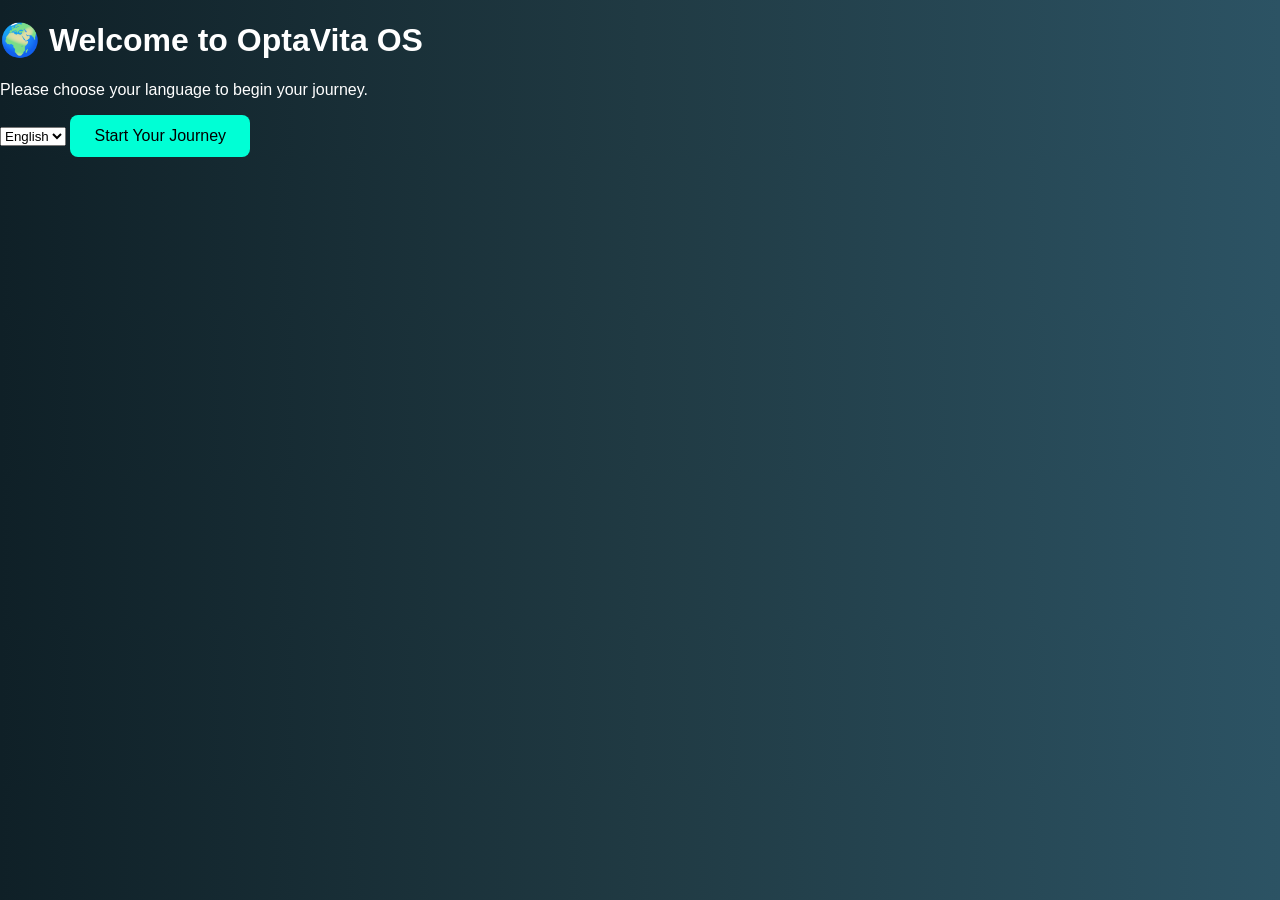
==== index.html @ 189656e2 "Update index.html" ====
<!DOCTYPE html>
<html lang="en">
<head>
  <meta charset="UTF-8" />
  <meta name="viewport" content="width=device-width, initial-scale=1.0" />
  <title>OptaVita OS - Start Your Journey</title>
  <link rel="stylesheet" href="style.css" />
</head>
<body>
  <!-- المرحلة 1: اختيار اللغة -->
  <div id="language-section">
    <h1>🌍 Welcome to OptaVita OS</h1>
    <p>Please choose your language to begin your journey.</p>
    <select id="language-select">
      <option value="en">English</option>
      <option value="ar">العربية</option>
      <option value="zh">中文</option>
      <option value="ja">日本語</option>
      <option value="tr">Türkçe</option>
      <!-- زود لغات كمان هنا -->
    </select>
    <button onclick="goToLogin()">Start Your Journey</button>
  </div>

  <!-- المرحلة 2: تسجيل الدخول -->
  <div id="login-section" style="display: none;">
    <h2>🔐 Login to Your Account</h2>
    <input type="email" placeholder="Email" />
    <input type="password" placeholder="Password" />
    <button onclick="goToUserType()">Login</button>
  </div>

  <!-- المرحلة 3: اختيار نوع المستخدم -->
  <div id="user-type-section" style="display: none;">
    <h2>👤 Select User Type</h2>
    <button>Individual</button>
    <button>Company</button>
    <button>VIP</button>
    <button>Developer</button>
  </div>

  <script src="script.js"></script>
</body>
</html>
---- style.css ----
body {
  font-family: 'Cairo', sans-serif;
  margin: 0;
  padding: 0;
  background: linear-gradient(to right, #0f2027, #203a43, #2c5364);
  color: #fff;
}

.main-container {
  max-width: 900px;
  margin: auto;
  padding: 40px 20px;
  text-align: center;
}

header.hero {
  margin-bottom: 50px;
}

header.hero h1 {
  font-size: 2.5em;
  margin-bottom: 10px;
  color: #00ffd5;
}

header.hero p {
  font-size: 1.2em;
  color: #ccc;
}

button {
  padding: 12px 24px;
  font-size: 1em;
  background-color: #00ffd5;
  border: none;
  border-radius: 8px;
  color: #000;
  cursor: pointer;
  transition: background 0.3s ease;
}

button:hover {
  background-color: #00c9aa;
}

section.dashboard {
  background-color: rgba(255, 255, 255, 0.05);
  padding: 20px;
  border-radius: 15px;
  margin-bottom: 40px;
  box-shadow: 0 0 20px #00ffd5;
}

section.dashboard ul {
  list-style-type: none;
  padding: 0;
}

section.dashboard li {
  margin: 15px 0;
  font-size: 1.1em;
  background-color: rgba(255, 255, 255, 0.1);
  padding: 10px;
  border-radius: 10px;
}

section.cta {
  background-color: #111;
  padding: 30px;
  border-radius: 15px;
  box-shadow: 0 0 15px #00ffd5;
}
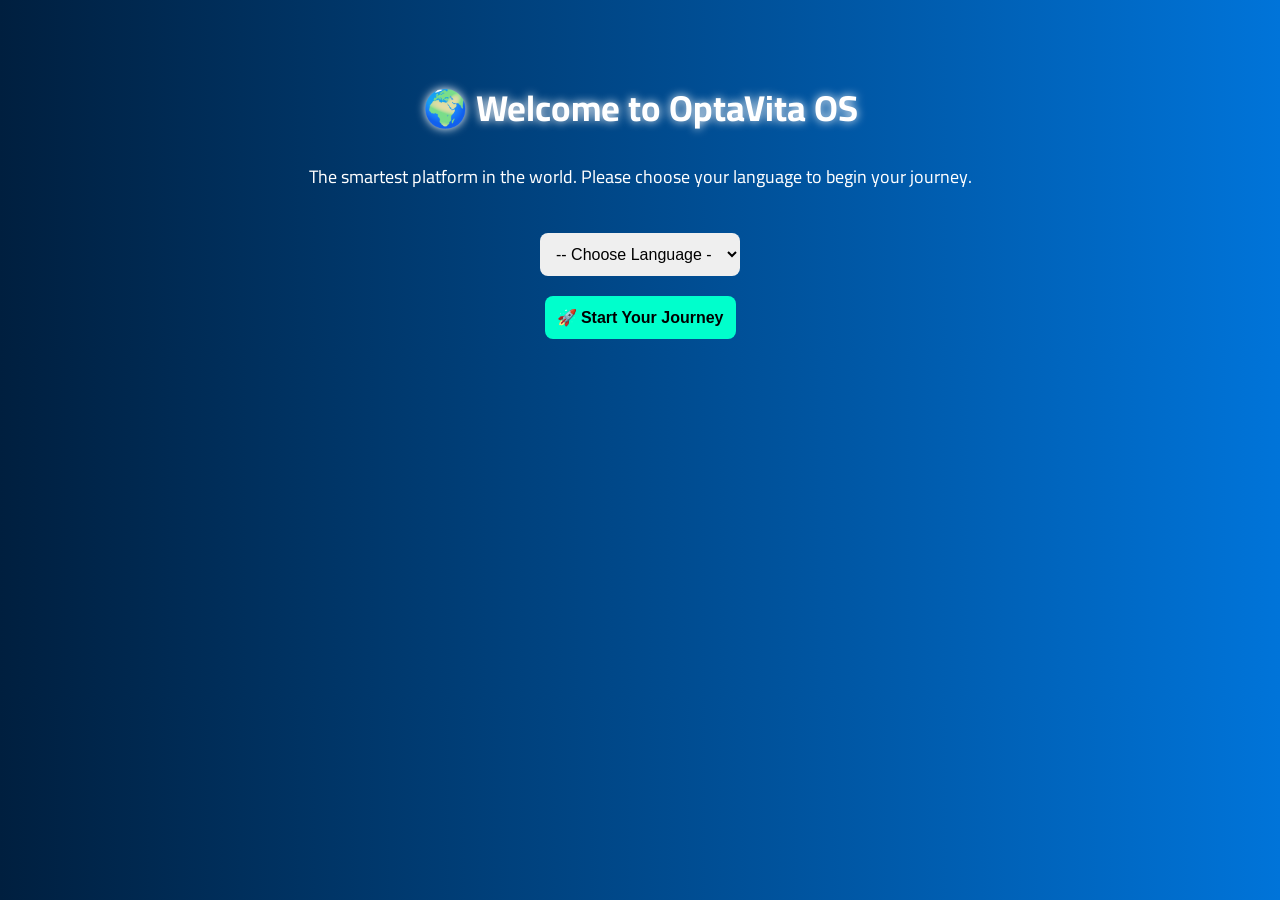
==== commit bebe2a27: "Update index.html" ====
--- a/index.html
+++ b/index.html
@@ -4,42 +4,115 @@
   <meta charset="UTF-8" />
   <meta name="viewport" content="width=device-width, initial-scale=1.0" />
   <title>OptaVita OS - Start Your Journey</title>
-  <link rel="stylesheet" href="style.css" />
+  <link href="https://fonts.googleapis.com/css2?family=Cairo:wght@400;700&display=swap" rel="stylesheet">
+  <style>
+    body {
+      margin: 0;
+      padding: 0;
+      font-family: 'Cairo', sans-serif;
+      background: linear-gradient(to right, #001f3f, #0074D9);
+      color: white;
+      text-align: center;
+      padding-top: 50px;
+    }
+
+    .hidden {
+      display: none;
+    }
+
+    h1 {
+      font-size: 36px;
+      margin-bottom: 10px;
+    }
+
+    p {
+      font-size: 18px;
+      margin-bottom: 30px;
+    }
+
+    select, input, button {
+      padding: 12px;
+      font-size: 16px;
+      margin: 10px;
+      border: none;
+      border-radius: 8px;
+    }
+
+    select {
+      width: 200px;
+    }
+
+    button {
+      background-color: #00FFCC;
+      color: #000;
+      cursor: pointer;
+      font-weight: bold;
+      transition: background 0.3s;
+    }
+
+    button:hover {
+      background-color: #00e6b8;
+    }
+
+    .glow {
+      text-shadow: 0 0 10px white;
+    }
+  </style>
 </head>
 <body>
-  <!-- المرحلة 1: اختيار اللغة -->
+  <!-- اللغة -->
   <div id="language-section">
-    <h1>🌍 Welcome to OptaVita OS</h1>
-    <p>Please choose your language to begin your journey.</p>
+    <h1 class="glow">🌍 Welcome to OptaVita OS</h1>
+    <p>The smartest platform in the world. Please choose your language to begin your journey.</p>
     <select id="language-select">
+      <option value="">-- Choose Language --</option>
       <option value="en">English</option>
       <option value="ar">العربية</option>
       <option value="zh">中文</option>
       <option value="ja">日本語</option>
       <option value="tr">Türkçe</option>
-      <!-- زود لغات كمان هنا -->
+      <option value="es">Español</option>
+      <option value="fr">Français</option>
+      <option value="de">Deutsch</option>
+      <!-- ضيف قد ما بدك لغات -->
     </select>
-    <button onclick="goToLogin()">Start Your Journey</button>
+    <br>
+    <button onclick="goToLogin()">🚀 Start Your Journey</button>
   </div>
 
-  <!-- المرحلة 2: تسجيل الدخول -->
-  <div id="login-section" style="display: none;">
-    <h2>🔐 Login to Your Account</h2>
-    <input type="email" placeholder="Email" />
-    <input type="password" placeholder="Password" />
+  <!-- تسجيل الدخول -->
+  <div id="login-section" class="hidden">
+    <h2 class="glow">🔐 Login to Your Account</h2>
+    <input type="email" placeholder="Email Address" /><br>
+    <input type="password" placeholder="Password" /><br>
     <button onclick="goToUserType()">Login</button>
   </div>
 
-  <!-- المرحلة 3: اختيار نوع المستخدم -->
-  <div id="user-type-section" style="display: none;">
-    <h2>👤 Select User Type</h2>
-    <button>Individual</button>
-    <button>Company</button>
-    <button>VIP</button>
-    <button>Developer</button>
+  <!-- نوع المستخدم -->
+  <div id="user-type-section" class="hidden">
+    <h2 class="glow">👥 Choose User Type</h2>
+    <button>👤 Individual</button>
+    <button>🏢 Company</button>
+    <button>💎 VIP</button>
+    <button>👨‍💻 Developer</button>
   </div>
 
-  <script src="script.js"></script>
+  <script>
+    function goToLogin() {
+      const selectedLang = document.getElementById("language-select").value;
+      if (!selectedLang) {
+        alert("Please choose a language!");
+        return;
+      }
+
+      document.getElementById("language-section").style.display = "none";
+      document.getElementById("login-section").style.display = "block";
+    }
+
+    function goToUserType() {
+      document.getElementById("login-section").style.display = "none";
+      document.getElementById("user-type-section").style.display = "block";
+    }
+  </script>
 </body>
 </html>
-
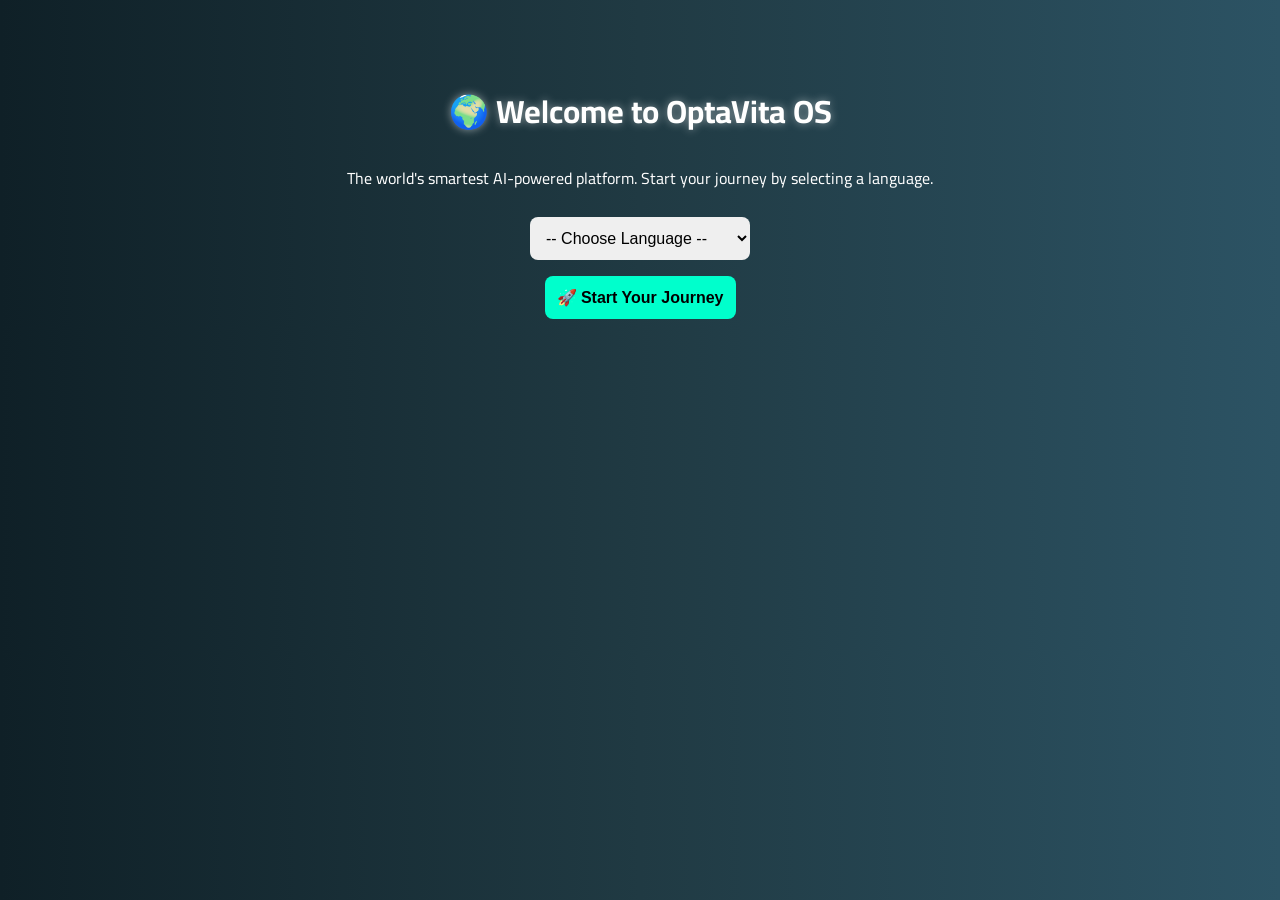
==== commit d71ccddc: "Update index.html" ====
--- a/index.html
+++ b/index.html
@@ -2,44 +2,39 @@
 <html lang="en">
 <head>
   <meta charset="UTF-8" />
-  <meta name="viewport" content="width=device-width, initial-scale=1.0" />
-  <title>OptaVita OS - Start Your Journey</title>
+  <meta name="viewport" content="width=device-width, initial-scale=1.0"/>
+  <title>OptaVita OS - Experience the Future</title>
   <link href="https://fonts.googleapis.com/css2?family=Cairo:wght@400;700&display=swap" rel="stylesheet">
   <style>
     body {
       margin: 0;
       padding: 0;
       font-family: 'Cairo', sans-serif;
-      background: linear-gradient(to right, #001f3f, #0074D9);
+      background: linear-gradient(to right, #0f2027, #203a43, #2c5364);
       color: white;
       text-align: center;
-      padding-top: 50px;
+      padding-top: 60px;
     }
 
     .hidden {
       display: none;
     }
 
-    h1 {
-      font-size: 36px;
-      margin-bottom: 10px;
-    }
-
-    p {
-      font-size: 18px;
-      margin-bottom: 30px;
+    h1, h2 {
+      text-shadow: 0 0 8px rgba(255,255,255,0.5);
     }
 
     select, input, button {
       padding: 12px;
       font-size: 16px;
-      margin: 10px;
+      margin: 8px;
       border: none;
       border-radius: 8px;
+      outline: none;
     }
 
     select {
-      width: 200px;
+      width: 220px;
     }
 
     button {
@@ -47,72 +42,107 @@
       color: #000;
       cursor: pointer;
       font-weight: bold;
-      transition: background 0.3s;
+      transition: all 0.3s;
     }
 
     button:hover {
       background-color: #00e6b8;
+      transform: scale(1.05);
     }
 
-    .glow {
-      text-shadow: 0 0 10px white;
+    .container {
+      max-width: 600px;
+      margin: auto;
+    }
+
+    .btn-row {
+      display: flex;
+      flex-direction: column;
+      align-items: center;
     }
   </style>
 </head>
 <body>
-  <!-- اللغة -->
-  <div id="language-section">
-    <h1 class="glow">🌍 Welcome to OptaVita OS</h1>
-    <p>The smartest platform in the world. Please choose your language to begin your journey.</p>
+  <div id="language-section" class="container">
+    <h1>🌍 Welcome to OptaVita OS</h1>
+    <p>The world's smartest AI-powered platform. Start your journey by selecting a language.</p>
     <select id="language-select">
       <option value="">-- Choose Language --</option>
-      <option value="en">English</option>
-      <option value="ar">العربية</option>
-      <option value="zh">中文</option>
-      <option value="ja">日本語</option>
-      <option value="tr">Türkçe</option>
-      <option value="es">Español</option>
-      <option value="fr">Français</option>
-      <option value="de">Deutsch</option>
-      <!-- ضيف قد ما بدك لغات -->
+      <option>English</option>
+      <option>العربية</option>
+      <option>中文</option>
+      <option>日本語</option>
+      <option>Türkçe</option>
+      <option>Español</option>
+      <option>Français</option>
+      <option>Deutsch</option>
+      <option>Português</option>
+      <option>Italiano</option>
+      <option>Русский</option>
+      <option>한국어</option>
+      <option>Hindi</option>
+      <option>فارسی</option>
+      <option>Bahasa Indonesia</option>
+      <option>ไทย</option>
+      <option>עברית</option>
+      <option>Polski</option>
+      <option>Čeština</option>
+      <option>Українська</option>
     </select>
     <br>
     <button onclick="goToLogin()">🚀 Start Your Journey</button>
   </div>
 
-  <!-- تسجيل الدخول -->
-  <div id="login-section" class="hidden">
-    <h2 class="glow">🔐 Login to Your Account</h2>
-    <input type="email" placeholder="Email Address" /><br>
-    <input type="password" placeholder="Password" /><br>
-    <button onclick="goToUserType()">Login</button>
+  <div id="login-section" class="container hidden">
+    <h2>🔐 Get Access to OptaVita</h2>
+    <div class="btn-row">
+      <button onclick="alert('Redirecting to Login...')">🔓 Login</button>
+      <button onclick="alert('Redirecting to Sign In...')">🔑 Sign In</button>
+      <button onclick="alert('Redirecting to Create Account...')">📝 Create Account</button>
+    </div>
+    <br>
+    <button onclick="goToUserType()">Continue</button>
   </div>
 
-  <!-- نوع المستخدم -->
-  <div id="user-type-section" class="hidden">
-    <h2 class="glow">👥 Choose User Type</h2>
-    <button>👤 Individual</button>
-    <button>🏢 Company</button>
-    <button>💎 VIP</button>
-    <button>👨‍💻 Developer</button>
+  <div id="user-type-section" class="container hidden">
+    <h2>👥 Choose User Type</h2>
+    <div class="btn-row">
+      <button>👤 Individual</button>
+      <button>🏢 Company</button>
+      <button>💎 VIP</button>
+      <button>👨‍💻 Developer</button>
+    </div>
   </div>
 
   <script>
+    let isLoggedIn = false;
+
     function goToLogin() {
-      const selectedLang = document.getElementById("language-select").value;
-      if (!selectedLang) {
-        alert("Please choose a language!");
+      const lang = document.getElementById("language-select").value;
+      if (!lang) {
+        alert("Please select a language to continue.");
         return;
       }
-
       document.getElementById("language-section").style.display = "none";
       document.getElementById("login-section").style.display = "block";
     }
 
     function goToUserType() {
+      if (!isLoggedIn) {
+        alert("Please Login or Create Account first.");
+        return;
+      }
       document.getElementById("login-section").style.display = "none";
       document.getElementById("user-type-section").style.display = "block";
     }
+
+    // Simulate login for now
+    document.querySelectorAll('#login-section .btn-row button').forEach(btn => {
+      btn.addEventListener('click', () => {
+        isLoggedIn = true;
+        alert("✅ Success! You're logged in.");
+      });
+    });
   </script>
 </body>
 </html>
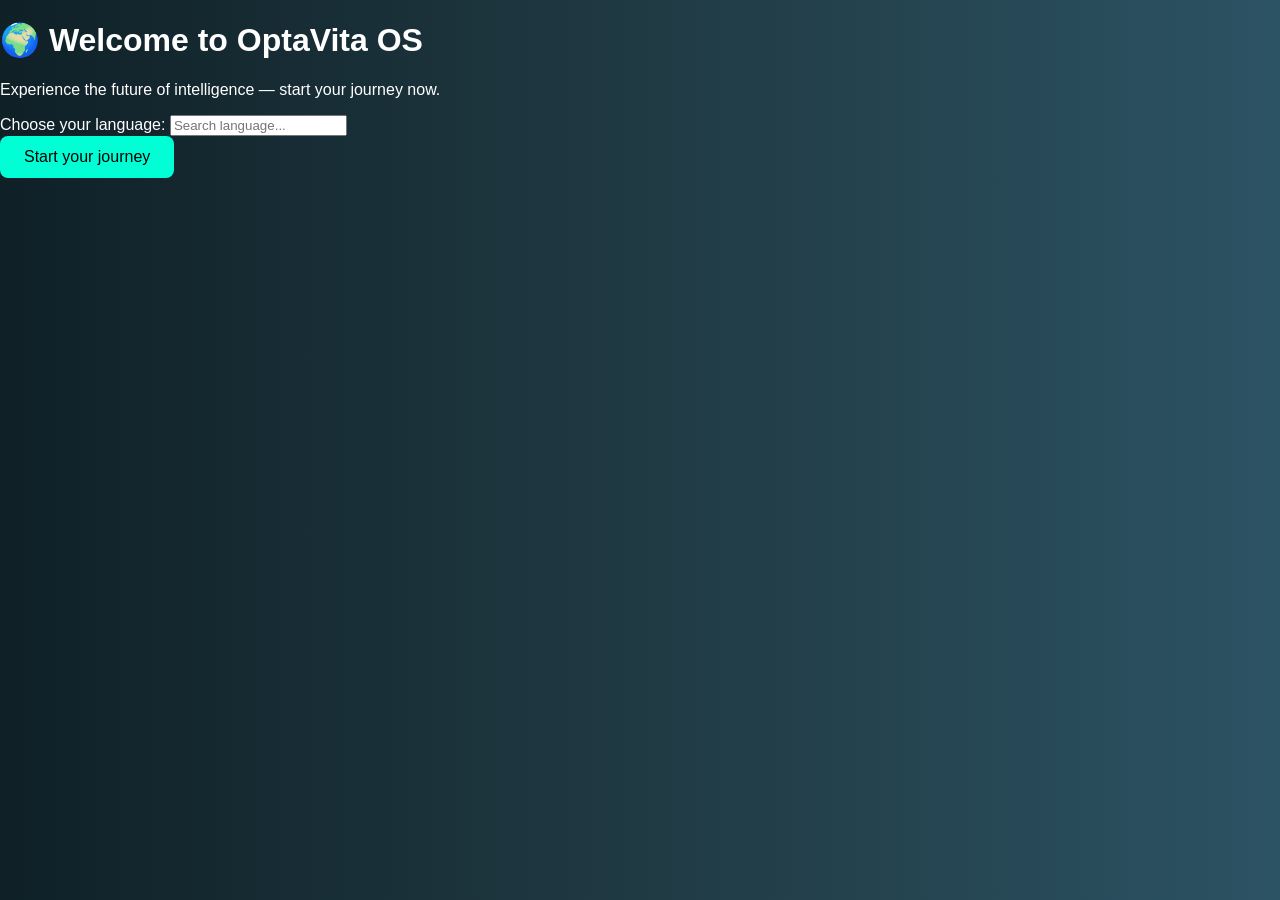
==== commit 3bab4639: "Update index.html" ====
--- a/index.html
+++ b/index.html
@@ -3,146 +3,25 @@
 <head>
   <meta charset="UTF-8" />
   <meta name="viewport" content="width=device-width, initial-scale=1.0"/>
-  <title>OptaVita OS - Experience the Future</title>
-  <link href="https://fonts.googleapis.com/css2?family=Cairo:wght@400;700&display=swap" rel="stylesheet">
-  <style>
-    body {
-      margin: 0;
-      padding: 0;
-      font-family: 'Cairo', sans-serif;
-      background: linear-gradient(to right, #0f2027, #203a43, #2c5364);
-      color: white;
-      text-align: center;
-      padding-top: 60px;
-    }
-
-    .hidden {
-      display: none;
-    }
-
-    h1, h2 {
-      text-shadow: 0 0 8px rgba(255,255,255,0.5);
-    }
-
-    select, input, button {
-      padding: 12px;
-      font-size: 16px;
-      margin: 8px;
-      border: none;
-      border-radius: 8px;
-      outline: none;
-    }
-
-    select {
-      width: 220px;
-    }
-
-    button {
-      background-color: #00FFCC;
-      color: #000;
-      cursor: pointer;
-      font-weight: bold;
-      transition: all 0.3s;
-    }
-
-    button:hover {
-      background-color: #00e6b8;
-      transform: scale(1.05);
-    }
-
-    .container {
-      max-width: 600px;
-      margin: auto;
-    }
-
-    .btn-row {
-      display: flex;
-      flex-direction: column;
-      align-items: center;
-    }
-  </style>
+  <title>OptaVita OS - Start Your Journey</title>
+  <link rel="stylesheet" href="style.css" />
 </head>
 <body>
-  <div id="language-section" class="container">
-    <h1>🌍 Welcome to OptaVita OS</h1>
-    <p>The world's smartest AI-powered platform. Start your journey by selecting a language.</p>
-    <select id="language-select">
-      <option value="">-- Choose Language --</option>
-      <option>English</option>
-      <option>العربية</option>
-      <option>中文</option>
-      <option>日本語</option>
-      <option>Türkçe</option>
-      <option>Español</option>
-      <option>Français</option>
-      <option>Deutsch</option>
-      <option>Português</option>
-      <option>Italiano</option>
-      <option>Русский</option>
-      <option>한국어</option>
-      <option>Hindi</option>
-      <option>فارسی</option>
-      <option>Bahasa Indonesia</option>
-      <option>ไทย</option>
-      <option>עברית</option>
-      <option>Polski</option>
-      <option>Čeština</option>
-      <option>Українська</option>
-    </select>
-    <br>
-    <button onclick="goToLogin()">🚀 Start Your Journey</button>
+  <div class="container">
+    <h1 class="headline">🌍 Welcome to OptaVita OS</h1>
+    <p class="subtitle">Experience the future of intelligence — start your journey now.</p>
+
+    <div class="language-section">
+      <label for="language-search">Choose your language:</label>
+      <input type="text" id="language-search" placeholder="Search language..."/>
+      <div id="language-buttons">
+        <!-- languages will be generated here -->
+      </div>
+    </div>
+
+    <button id="start-btn" disabled>Start your journey</button>
   </div>
 
-  <div id="login-section" class="container hidden">
-    <h2>🔐 Get Access to OptaVita</h2>
-    <div class="btn-row">
-      <button onclick="alert('Redirecting to Login...')">🔓 Login</button>
-      <button onclick="alert('Redirecting to Sign In...')">🔑 Sign In</button>
-      <button onclick="alert('Redirecting to Create Account...')">📝 Create Account</button>
-    </div>
-    <br>
-    <button onclick="goToUserType()">Continue</button>
-  </div>
-
-  <div id="user-type-section" class="container hidden">
-    <h2>👥 Choose User Type</h2>
-    <div class="btn-row">
-      <button>👤 Individual</button>
-      <button>🏢 Company</button>
-      <button>💎 VIP</button>
-      <button>👨‍💻 Developer</button>
-    </div>
-  </div>
-
-  <script>
-    let isLoggedIn = false;
-
-    function goToLogin() {
-      const lang = document.getElementById("language-select").value;
-      if (!lang) {
-        alert("Please select a language to continue.");
-        return;
-      }
-      document.getElementById("language-section").style.display = "none";
-      document.getElementById("login-section").style.display = "block";
-    }
-
-    function goToUserType() {
-      if (!isLoggedIn) {
-        alert("Please Login or Create Account first.");
-        return;
-      }
-      document.getElementById("login-section").style.display = "none";
-      document.getElementById("user-type-section").style.display = "block";
-    }
-
-    // Simulate login for now
-    document.querySelectorAll('#login-section .btn-row button').forEach(btn => {
-      btn.addEventListener('click', () => {
-        isLoggedIn = true;
-        alert("✅ Success! You're logged in.");
-      });
-    });
-  </script>
+  <script src="app.js"></script>
 </body>
 </html>
--- a/style.css
+++ b/style.css
@@ -0,0 +1,72 @@
+body {
+  font-family: 'Cairo', sans-serif;
+  margin: 0;
+  padding: 0;
+  background: linear-gradient(to right, #0f2027, #203a43, #2c5364);
+  color: #fff;
+}
+
+.main-container {
+  max-width: 900px;
+  margin: auto;
+  padding: 40px 20px;
+  text-align: center;
+}
+
+header.hero {
+  margin-bottom: 50px;
+}
+
+header.hero h1 {
+  font-size: 2.5em;
+  margin-bottom: 10px;
+  color: #00ffd5;
+}
+
+header.hero p {
+  font-size: 1.2em;
+  color: #ccc;
+}
+
+button {
+  padding: 12px 24px;
+  font-size: 1em;
+  background-color: #00ffd5;
+  border: none;
+  border-radius: 8px;
+  color: #000;
+  cursor: pointer;
+  transition: background 0.3s ease;
+}
+
+button:hover {
+  background-color: #00c9aa;
+}
+
+section.dashboard {
+  background-color: rgba(255, 255, 255, 0.05);
+  padding: 20px;
+  border-radius: 15px;
+  margin-bottom: 40px;
+  box-shadow: 0 0 20px #00ffd5;
+}
+
+section.dashboard ul {
+  list-style-type: none;
+  padding: 0;
+}
+
+section.dashboard li {
+  margin: 15px 0;
+  font-size: 1.1em;
+  background-color: rgba(255, 255, 255, 0.1);
+  padding: 10px;
+  border-radius: 10px;
+}
+
+section.cta {
+  background-color: #111;
+  padding: 30px;
+  border-radius: 15px;
+  box-shadow: 0 0 15px #00ffd5;
+}
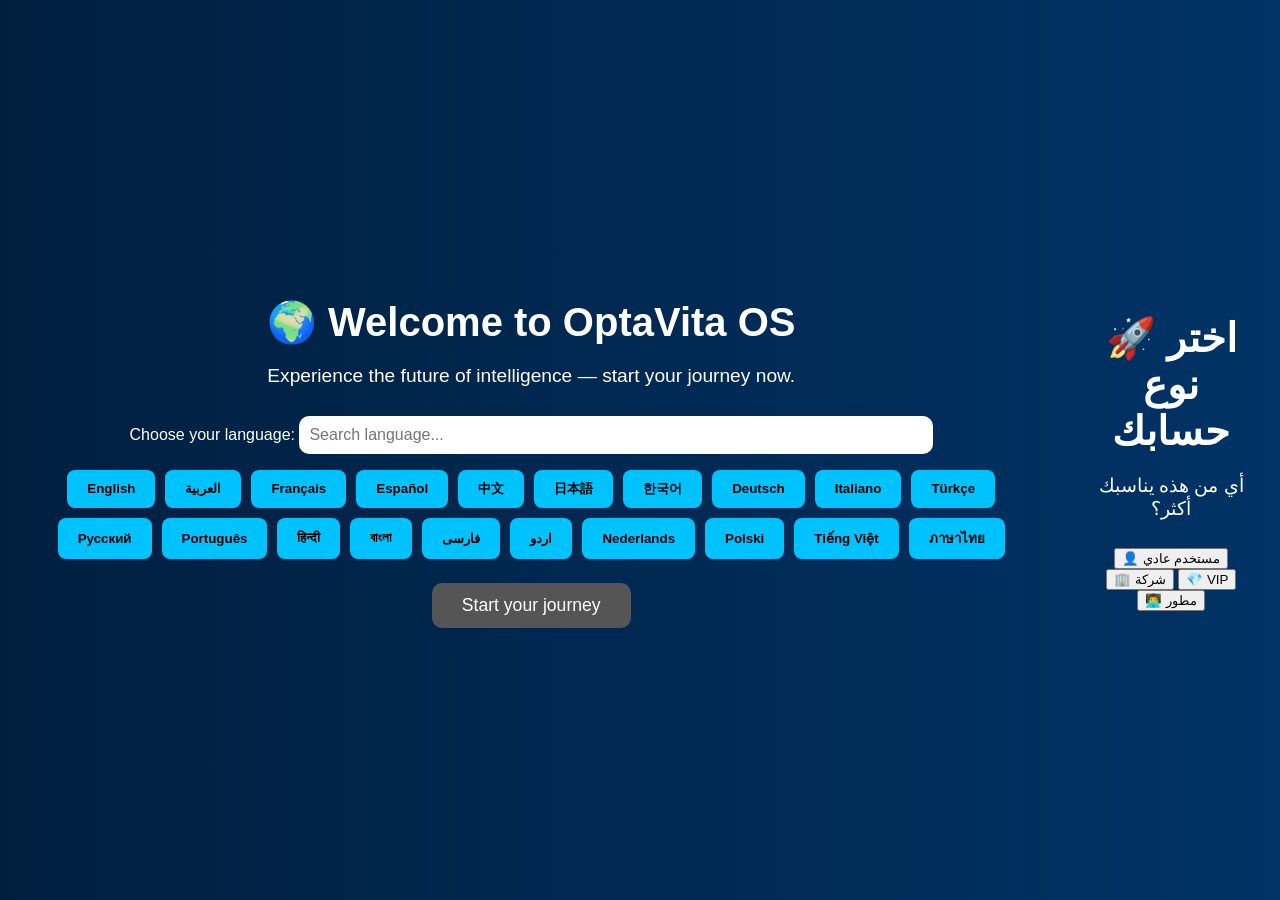
==== commit f78b8578: "Update index.html" ====
--- a/index.html
+++ b/index.html
@@ -25,3 +25,33 @@
   <script src="app.js"></script>
 </body>
 </html>
+<!DOCTYPE html>
+<html lang="en">
+<head>
+  <meta charset="UTF-8" />
+  <meta name="viewport" content="width=device-width, initial-scale=1.0"/>
+  <title>Select Your User Type - OptaVita OS</title>
+  <link rel="stylesheet" href="style.css" />
+</head>
+<body>
+  <div class="container">
+    <h1 class="headline" id="select-title">🚀 اختر نوع حسابك</h1>
+    <p class="subtitle" id="select-subtitle">أي من هذه يناسبك أكثر؟</p>
+
+    <div class="user-type-buttons">
+      <button class="user-btn" onclick="selectUser('basic')">👤 مستخدم عادي</button>
+      <button class="user-btn" onclick="selectUser('company')">🏢 شركة</button>
+      <button class="user-btn" onclick="selectUser('vip')">💎 VIP</button>
+      <button class="user-btn" onclick="selectUser('developer')">👨‍💻 مطور</button>
+    </div>
+  </div>
+
+  <script>
+    function selectUser(type) {
+      alert("تم اختيار نوع الحساب: " + type + " ✅");
+      // هنا تقدر تضيف توجيه لصفحة المستخدم حسب نوعه
+      // window.location.href = `${type}.html`;
+    }
+  </script>
+</body>
+</html>
--- a/style.css
+++ b/style.css
@@ -1,72 +1,132 @@
+/* 🌌 الخلفية الأساسية للصفحة */
 body {
-  font-family: 'Cairo', sans-serif;
+  font-family: 'Segoe UI', sans-serif;
   margin: 0;
   padding: 0;
-  background: linear-gradient(to right, #0f2027, #203a43, #2c5364);
+  background: linear-gradient(to right, #001f3f, #003366);
+  color: #fff;
+  display: flex;
+  justify-content: center;
+  align-items: center;
+  height: 100vh;
+}
+
+/* 💠 حاوية المحتوى */
+.container {
+  text-align: center;
+  padding: 20px;
+}
+
+/* 🔡 العناوين */
+.headline {
+  font-size: 2.5em;
+  margin-bottom: 0.3em;
+}
+
+.subtitle {
+  font-size: 1.2em;
+  margin-bottom: 1.5em;
+}
+
+/* 🌍 مربع البحث عن اللغة */
+#language-search {
+  padding: 10px;
+  font-size: 1em;
+  width: 60%;
+  margin-bottom: 1em;
+  border-radius: 10px;
+  border: none;
+}
+
+/* 🌐 أزرار اللغات */
+#language-buttons {
+  display: flex;
+  flex-wrap: wrap;
+  gap: 10px;
+  justify-content: center;
+  margin-bottom: 1.5em;
+}
+
+.lang-btn {
+  padding: 10px 20px;
+  background-color: #00c2ff;
+  border: none;
+  border-radius: 8px;
+  cursor: pointer;
+  font-weight: bold;
+  color: #000;
+  transition: 0.3s;
+}
+
+.lang-btn:hover {
+  background-color: #00b3e6;
+}
+
+/* 🚀 زر بدء الرحلة */
+#start-btn {
+  padding: 12px 30px;
+  font-size: 1.1em;
+  background-color: #28a745;
+  color: white;
+  border: none;
+  border-radius: 10px;
+  cursor: pointer;
+  transition: 0.3s;
+}
+
+#start-btn:disabled {
+  background-color: #555;
+  cursor: not-allowed;
+}
+
+/* 🔐 واجهة تسجيل الدخول */
+.login-container {
+  background-color: rgba(255, 255, 255, 0.05);
+  padding: 30px;
+  border-radius: 20px;
+  width: 90%;
+  max-width: 400px;
+  margin: auto;
+  text-align: center;
+  backdrop-filter: blur(8px);
+}
+
+.login-container h1 {
+  margin-bottom: 10px;
+}
+
+.form-group {
+  margin-bottom: 15px;
+}
+
+.form-group input {
+  padding: 10px;
+  width: 80%;
+  border: none;
+  border-radius: 8px;
+  font-size: 1em;
+}
+
+.form-buttons {
+  display: flex;
+  justify-content: space-around;
+  margin-top: 15px;
+}
+
+.btn {
+  padding: 10px 20px;
+  border: none;
+  font-weight: bold;
+  cursor: pointer;
+  border-radius: 8px;
+}
+
+.login-btn {
+  background-color: #007bff;
   color: #fff;
 }
 
-.main-container {
-  max-width: 900px;
-  margin: auto;
-  padding: 40px 20px;
-  text-align: center;
+.create-btn {
+  background-color: #28a745;
+  color: #fff;
 }
-
-header.hero {
-  margin-bottom: 50px;
-}
-
-header.hero h1 {
-  font-size: 2.5em;
-  margin-bottom: 10px;
-  color: #00ffd5;
-}
-
-header.hero p {
-  font-size: 1.2em;
-  color: #ccc;
-}
-
-button {
-  padding: 12px 24px;
-  font-size: 1em;
-  background-color: #00ffd5;
-  border: none;
-  border-radius: 8px;
-  color: #000;
-  cursor: pointer;
-  transition: background 0.3s ease;
-}
-
-button:hover {
-  background-color: #00c9aa;
-}
-
-section.dashboard {
-  background-color: rgba(255, 255, 255, 0.05);
-  padding: 20px;
-  border-radius: 15px;
-  margin-bottom: 40px;
-  box-shadow: 0 0 20px #00ffd5;
-}
-
-section.dashboard ul {
-  list-style-type: none;
-  padding: 0;
-}
-
-section.dashboard li {
-  margin: 15px 0;
-  font-size: 1.1em;
-  background-color: rgba(255, 255, 255, 0.1);
-  padding: 10px;
-  border-radius: 10px;
-}
-
-section.cta {
-  background-color: #111;
-  padding: 30px;
-  border-radius: 15px;
-  box-shadow: 0 0 15px #00ffd5;
-}
--- a/style.css
+++ b/style.css
@@ -1,72 +1,132 @@
+/* 🌌 الخلفية الأساسية للصفحة */
 body {
-  font-family: 'Cairo', sans-serif;
+  font-family: 'Segoe UI', sans-serif;
   margin: 0;
   padding: 0;
-  background: linear-gradient(to right, #0f2027, #203a43, #2c5364);
+  background: linear-gradient(to right, #001f3f, #003366);
+  color: #fff;
+  display: flex;
+  justify-content: center;
+  align-items: center;
+  height: 100vh;
+}
+
+/* 💠 حاوية المحتوى */
+.container {
+  text-align: center;
+  padding: 20px;
+}
+
+/* 🔡 العناوين */
+.headline {
+  font-size: 2.5em;
+  margin-bottom: 0.3em;
+}
+
+.subtitle {
+  font-size: 1.2em;
+  margin-bottom: 1.5em;
+}
+
+/* 🌍 مربع البحث عن اللغة */
+#language-search {
+  padding: 10px;
+  font-size: 1em;
+  width: 60%;
+  margin-bottom: 1em;
+  border-radius: 10px;
+  border: none;
+}
+
+/* 🌐 أزرار اللغات */
+#language-buttons {
+  display: flex;
+  flex-wrap: wrap;
+  gap: 10px;
+  justify-content: center;
+  margin-bottom: 1.5em;
+}
+
+.lang-btn {
+  padding: 10px 20px;
+  background-color: #00c2ff;
+  border: none;
+  border-radius: 8px;
+  cursor: pointer;
+  font-weight: bold;
+  color: #000;
+  transition: 0.3s;
+}
+
+.lang-btn:hover {
+  background-color: #00b3e6;
+}
+
+/* 🚀 زر بدء الرحلة */
+#start-btn {
+  padding: 12px 30px;
+  font-size: 1.1em;
+  background-color: #28a745;
+  color: white;
+  border: none;
+  border-radius: 10px;
+  cursor: pointer;
+  transition: 0.3s;
+}
+
+#start-btn:disabled {
+  background-color: #555;
+  cursor: not-allowed;
+}
+
+/* 🔐 واجهة تسجيل الدخول */
+.login-container {
+  background-color: rgba(255, 255, 255, 0.05);
+  padding: 30px;
+  border-radius: 20px;
+  width: 90%;
+  max-width: 400px;
+  margin: auto;
+  text-align: center;
+  backdrop-filter: blur(8px);
+}
+
+.login-container h1 {
+  margin-bottom: 10px;
+}
+
+.form-group {
+  margin-bottom: 15px;
+}
+
+.form-group input {
+  padding: 10px;
+  width: 80%;
+  border: none;
+  border-radius: 8px;
+  font-size: 1em;
+}
+
+.form-buttons {
+  display: flex;
+  justify-content: space-around;
+  margin-top: 15px;
+}
+
+.btn {
+  padding: 10px 20px;
+  border: none;
+  font-weight: bold;
+  cursor: pointer;
+  border-radius: 8px;
+}
+
+.login-btn {
+  background-color: #007bff;
   color: #fff;
 }
 
-.main-container {
-  max-width: 900px;
-  margin: auto;
-  padding: 40px 20px;
-  text-align: center;
+.create-btn {
+  background-color: #28a745;
+  color: #fff;
 }
-
-header.hero {
-  margin-bottom: 50px;
-}
-
-header.hero h1 {
-  font-size: 2.5em;
-  margin-bottom: 10px;
-  color: #00ffd5;
-}
-
-header.hero p {
-  font-size: 1.2em;
-  color: #ccc;
-}
-
-button {
-  padding: 12px 24px;
-  font-size: 1em;
-  background-color: #00ffd5;
-  border: none;
-  border-radius: 8px;
-  color: #000;
-  cursor: pointer;
-  transition: background 0.3s ease;
-}
-
-button:hover {
-  background-color: #00c9aa;
-}
-
-section.dashboard {
-  background-color: rgba(255, 255, 255, 0.05);
-  padding: 20px;
-  border-radius: 15px;
-  margin-bottom: 40px;
-  box-shadow: 0 0 20px #00ffd5;
-}
-
-section.dashboard ul {
-  list-style-type: none;
-  padding: 0;
-}
-
-section.dashboard li {
-  margin: 15px 0;
-  font-size: 1.1em;
-  background-color: rgba(255, 255, 255, 0.1);
-  padding: 10px;
-  border-radius: 10px;
-}
-
-section.cta {
-  background-color: #111;
-  padding: 30px;
-  border-radius: 15px;
-  box-shadow: 0 0 15px #00ffd5;
-}
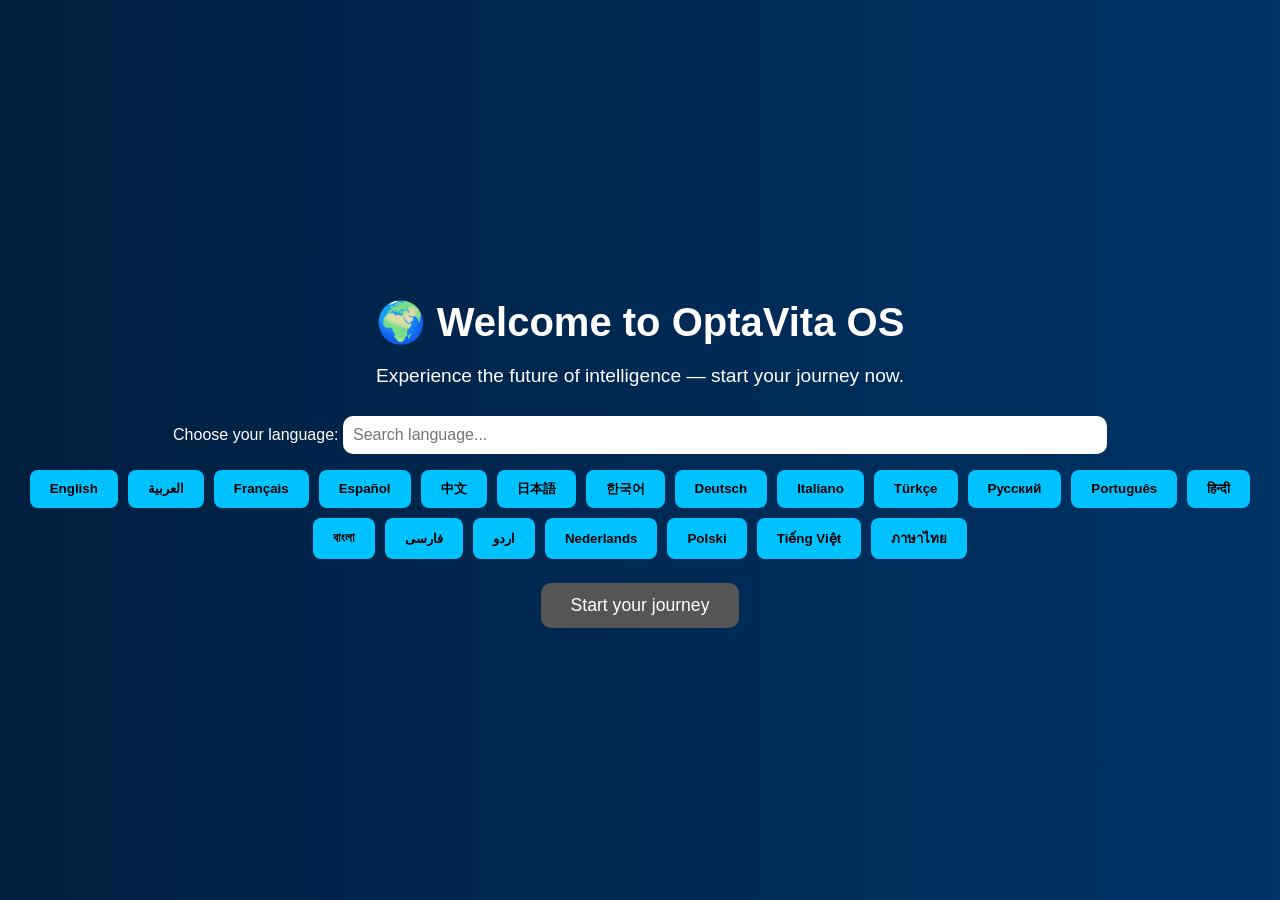
==== commit e780320f: "Update index.html" ====
--- a/index.html
+++ b/index.html
@@ -25,33 +25,3 @@
   <script src="app.js"></script>
 </body>
 </html>
-<!DOCTYPE html>
-<html lang="en">
-<head>
-  <meta charset="UTF-8" />
-  <meta name="viewport" content="width=device-width, initial-scale=1.0"/>
-  <title>Select Your User Type - OptaVita OS</title>
-  <link rel="stylesheet" href="style.css" />
-</head>
-<body>
-  <div class="container">
-    <h1 class="headline" id="select-title">🚀 اختر نوع حسابك</h1>
-    <p class="subtitle" id="select-subtitle">أي من هذه يناسبك أكثر؟</p>
-
-    <div class="user-type-buttons">
-      <button class="user-btn" onclick="selectUser('basic')">👤 مستخدم عادي</button>
-      <button class="user-btn" onclick="selectUser('company')">🏢 شركة</button>
-      <button class="user-btn" onclick="selectUser('vip')">💎 VIP</button>
-      <button class="user-btn" onclick="selectUser('developer')">👨‍💻 مطور</button>
-    </div>
-  </div>
-
-  <script>
-    function selectUser(type) {
-      alert("تم اختيار نوع الحساب: " + type + " ✅");
-      // هنا تقدر تضيف توجيه لصفحة المستخدم حسب نوعه
-      // window.location.href = `${type}.html`;
-    }
-  </script>
-</body>
-</html>
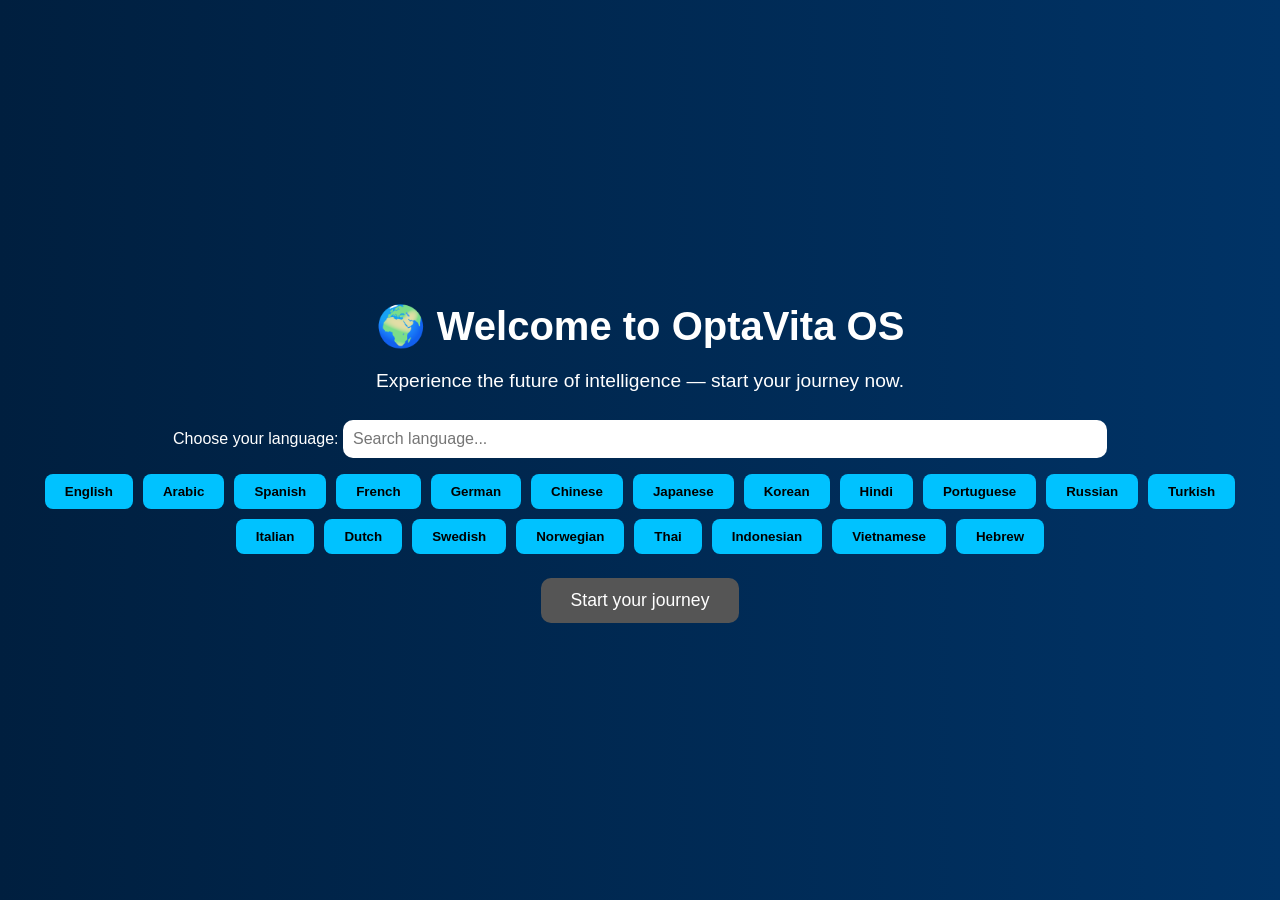
==== commit 4aadfddc: "Update index.html" ====
--- a/index.html
+++ b/index.html
@@ -15,13 +15,56 @@
       <label for="language-search">Choose your language:</label>
       <input type="text" id="language-search" placeholder="Search language..."/>
       <div id="language-buttons">
-        <!-- languages will be generated here -->
+        <!-- Language buttons will be generated here -->
       </div>
     </div>
 
     <button id="start-btn" disabled>Start your journey</button>
   </div>
 
-  <script src="app.js"></script>
+  <script>
+    const languages = [
+      "English", "Arabic", "Spanish", "French", "German", "Chinese", "Japanese", "Korean", "Hindi",
+      "Portuguese", "Russian", "Turkish", "Italian", "Dutch", "Swedish", "Norwegian", "Thai",
+      "Indonesian", "Vietnamese", "Hebrew"
+    ];
+
+    const languageButtonsContainer = document.getElementById("language-buttons");
+    const searchInput = document.getElementById("language-search");
+    const startBtn = document.getElementById("start-btn");
+
+    let selectedLanguage = "";
+
+    function renderLanguages(filter = "") {
+      languageButtonsContainer.innerHTML = "";
+      const filtered = languages.filter(lang =>
+        lang.toLowerCase().includes(filter.toLowerCase())
+      );
+      filtered.forEach(lang => {
+        const btn = document.createElement("button");
+        btn.textContent = lang;
+        btn.classList.add("lang-btn");
+        btn.onclick = () => {
+          selectedLanguage = lang;
+          startBtn.disabled = false;
+          startBtn.textContent = lang === "Arabic" ? "ابدأ رحلتك" : "Start your journey";
+        };
+        languageButtonsContainer.appendChild(btn);
+      });
+    }
+
+    searchInput.addEventListener("input", (e) => {
+      renderLanguages(e.target.value);
+    });
+
+    startBtn.addEventListener("click", () => {
+      if (selectedLanguage) {
+        localStorage.setItem("userLanguage", selectedLanguage);
+        window.location.href = "auth.html";
+      }
+    });
+
+    renderLanguages();
+  </script>
 </body>
 </html>
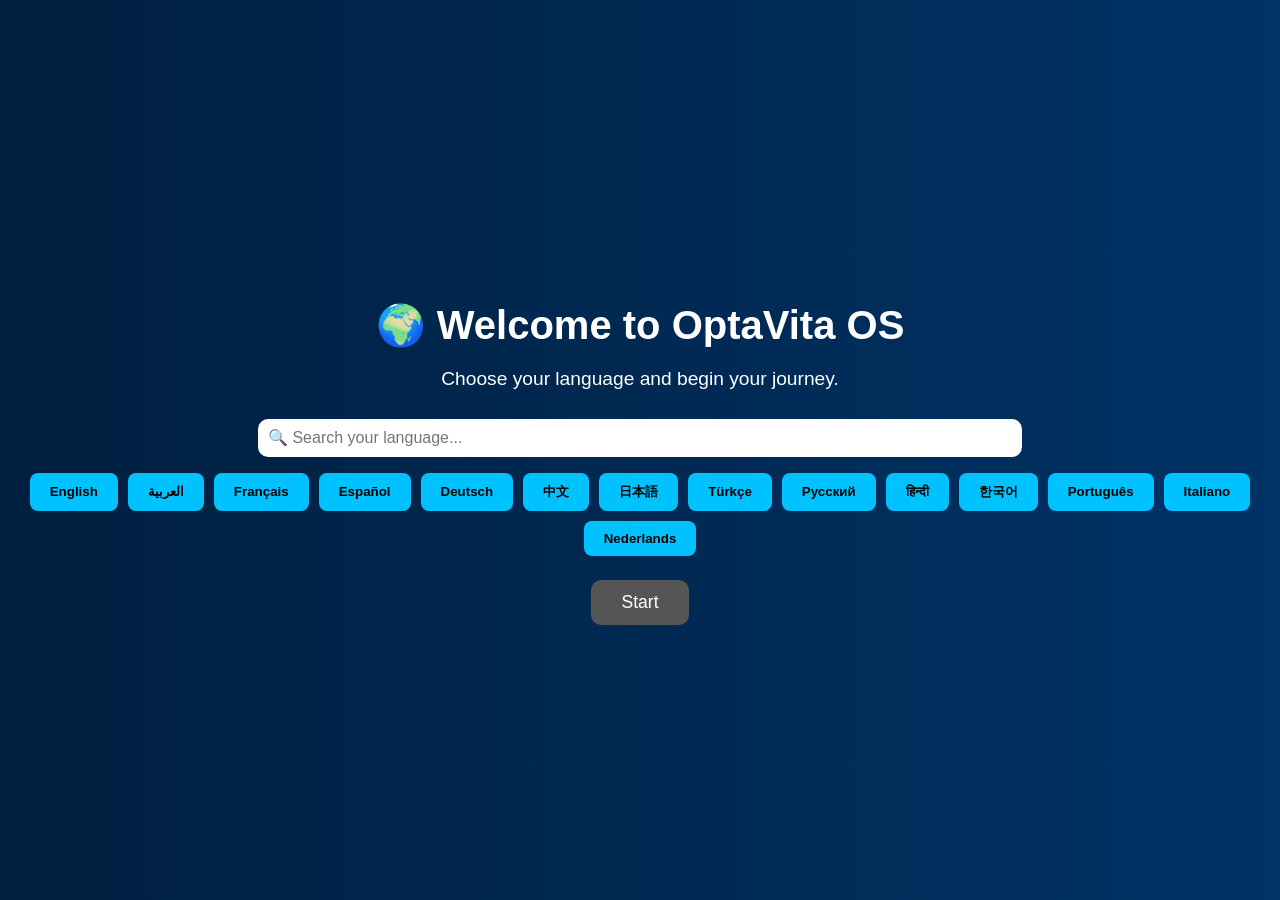
==== commit b173b674: "Update index.html" ====
--- a/index.html
+++ b/index.html
@@ -3,57 +3,65 @@
 <head>
   <meta charset="UTF-8" />
   <meta name="viewport" content="width=device-width, initial-scale=1.0"/>
-  <title>OptaVita OS - Start Your Journey</title>
+  <title>OptaVita OS - Choose Your Language</title>
   <link rel="stylesheet" href="style.css" />
 </head>
 <body>
   <div class="container">
     <h1 class="headline">🌍 Welcome to OptaVita OS</h1>
-    <p class="subtitle">Experience the future of intelligence — start your journey now.</p>
+    <p class="subtitle">Choose your language and begin your journey.</p>
 
-    <div class="language-section">
-      <label for="language-search">Choose your language:</label>
-      <input type="text" id="language-search" placeholder="Search language..."/>
-      <div id="language-buttons">
-        <!-- Language buttons will be generated here -->
-      </div>
+    <input type="text" id="language-search" placeholder="🔍 Search your language..." />
+
+    <div id="language-buttons">
+      <!-- Language buttons will be inserted here -->
     </div>
 
-    <button id="start-btn" disabled>Start your journey</button>
+    <button id="start-btn" disabled>Start</button>
   </div>
 
   <script>
     const languages = [
-      "English", "Arabic", "Spanish", "French", "German", "Chinese", "Japanese", "Korean", "Hindi",
-      "Portuguese", "Russian", "Turkish", "Italian", "Dutch", "Swedish", "Norwegian", "Thai",
-      "Indonesian", "Vietnamese", "Hebrew"
+      { name: "English", native: "English" },
+      { name: "Arabic", native: "العربية" },
+      { name: "French", native: "Français" },
+      { name: "Spanish", native: "Español" },
+      { name: "German", native: "Deutsch" },
+      { name: "Chinese", native: "中文" },
+      { name: "Japanese", native: "日本語" },
+      { name: "Turkish", native: "Türkçe" },
+      { name: "Russian", native: "Русский" },
+      { name: "Hindi", native: "हिन्दी" },
+      { name: "Korean", native: "한국어" },
+      { name: "Portuguese", native: "Português" },
+      { name: "Italian", native: "Italiano" },
+      { name: "Dutch", native: "Nederlands" }
     ];
 
-    const languageButtonsContainer = document.getElementById("language-buttons");
+    let selectedLanguage = null;
+
     const searchInput = document.getElementById("language-search");
+    const buttonsContainer = document.getElementById("language-buttons");
     const startBtn = document.getElementById("start-btn");
 
-    let selectedLanguage = "";
-
     function renderLanguages(filter = "") {
-      languageButtonsContainer.innerHTML = "";
-      const filtered = languages.filter(lang =>
-        lang.toLowerCase().includes(filter.toLowerCase())
-      );
-      filtered.forEach(lang => {
-        const btn = document.createElement("button");
-        btn.textContent = lang;
-        btn.classList.add("lang-btn");
-        btn.onclick = () => {
-          selectedLanguage = lang;
-          startBtn.disabled = false;
-          startBtn.textContent = lang === "Arabic" ? "ابدأ رحلتك" : "Start your journey";
-        };
-        languageButtonsContainer.appendChild(btn);
-      });
+      buttonsContainer.innerHTML = "";
+      languages
+        .filter(lang => lang.name.toLowerCase().includes(filter.toLowerCase()) || lang.native.includes(filter))
+        .forEach(lang => {
+          const btn = document.createElement("button");
+          btn.className = "lang-btn";
+          btn.innerText = lang.native;
+          btn.onclick = () => {
+            selectedLanguage = lang.name;
+            startBtn.disabled = false;
+            startBtn.innerText = lang.name === "Arabic" ? "ابدأ رحلتك" : "Start your journey";
+          };
+          buttonsContainer.appendChild(btn);
+        });
     }
 
-    searchInput.addEventListener("input", (e) => {
+    searchInput.addEventListener("input", e => {
       renderLanguages(e.target.value);
     });
 
